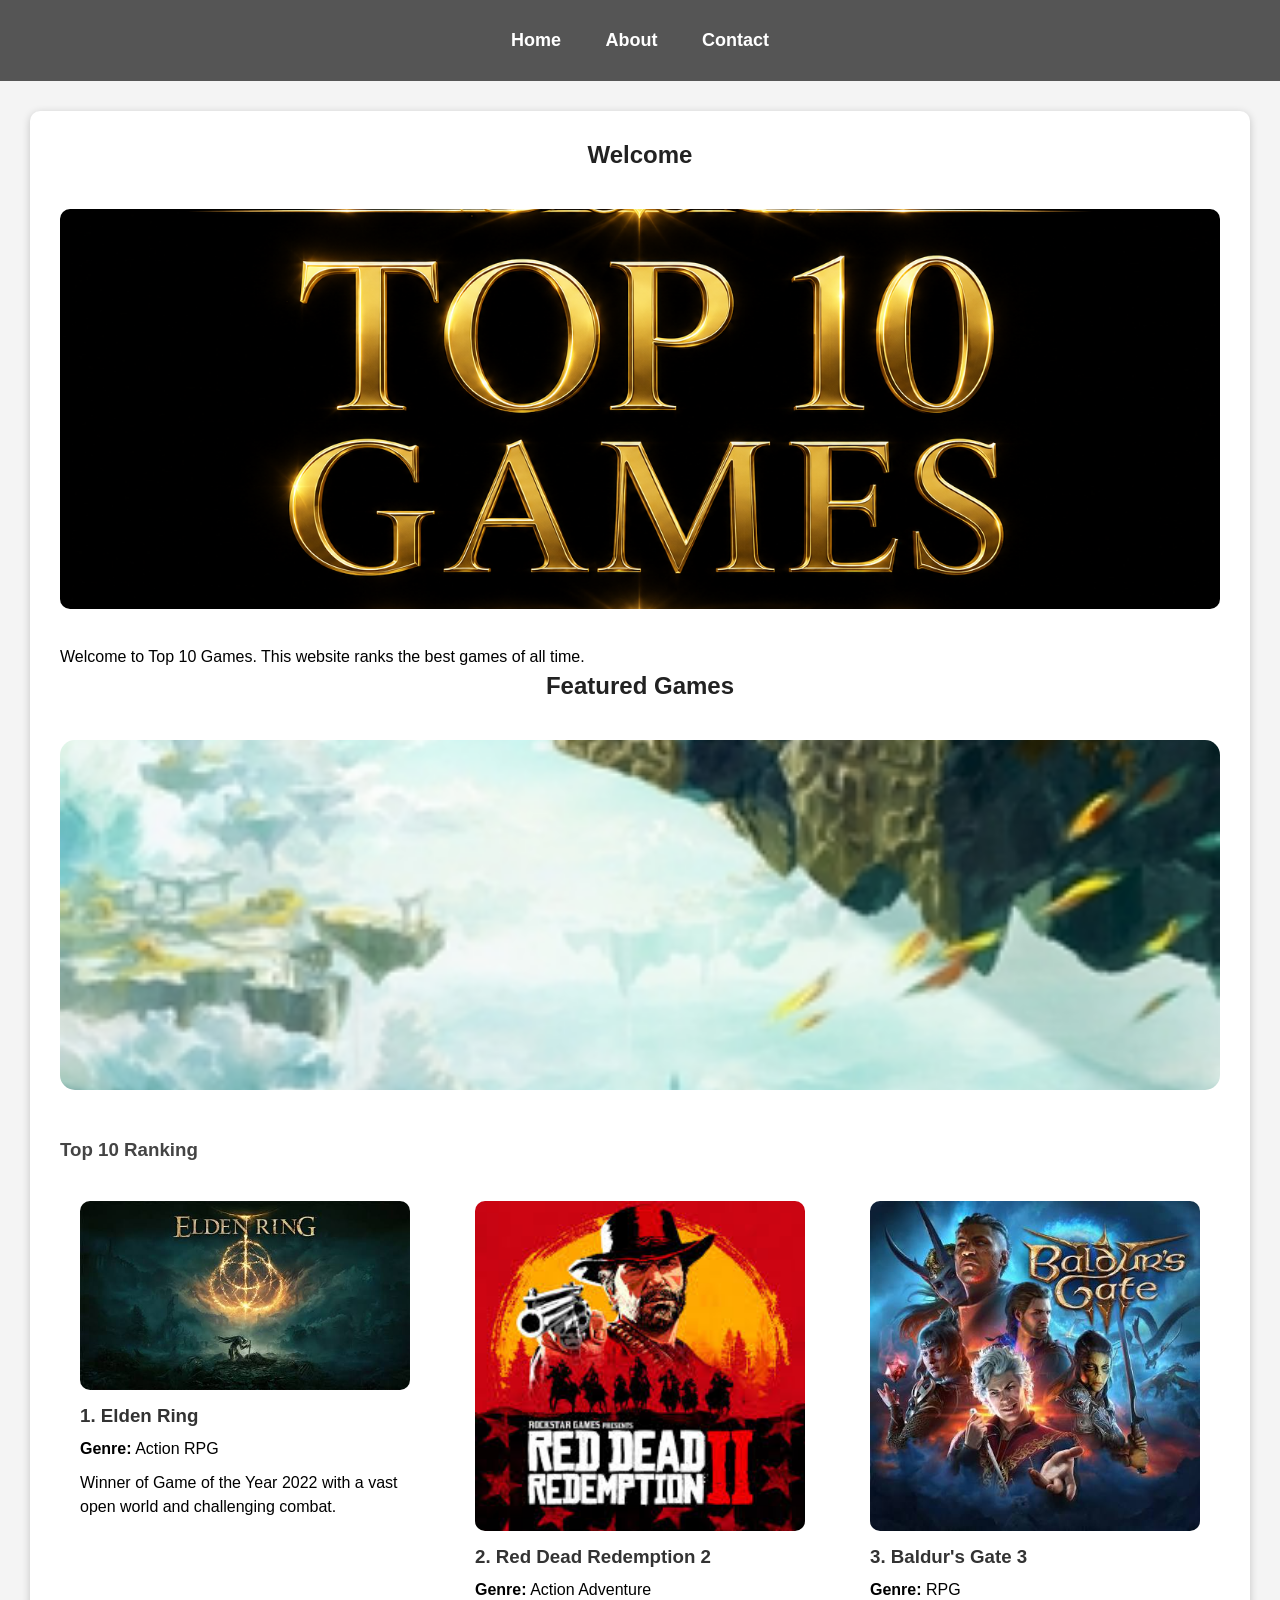
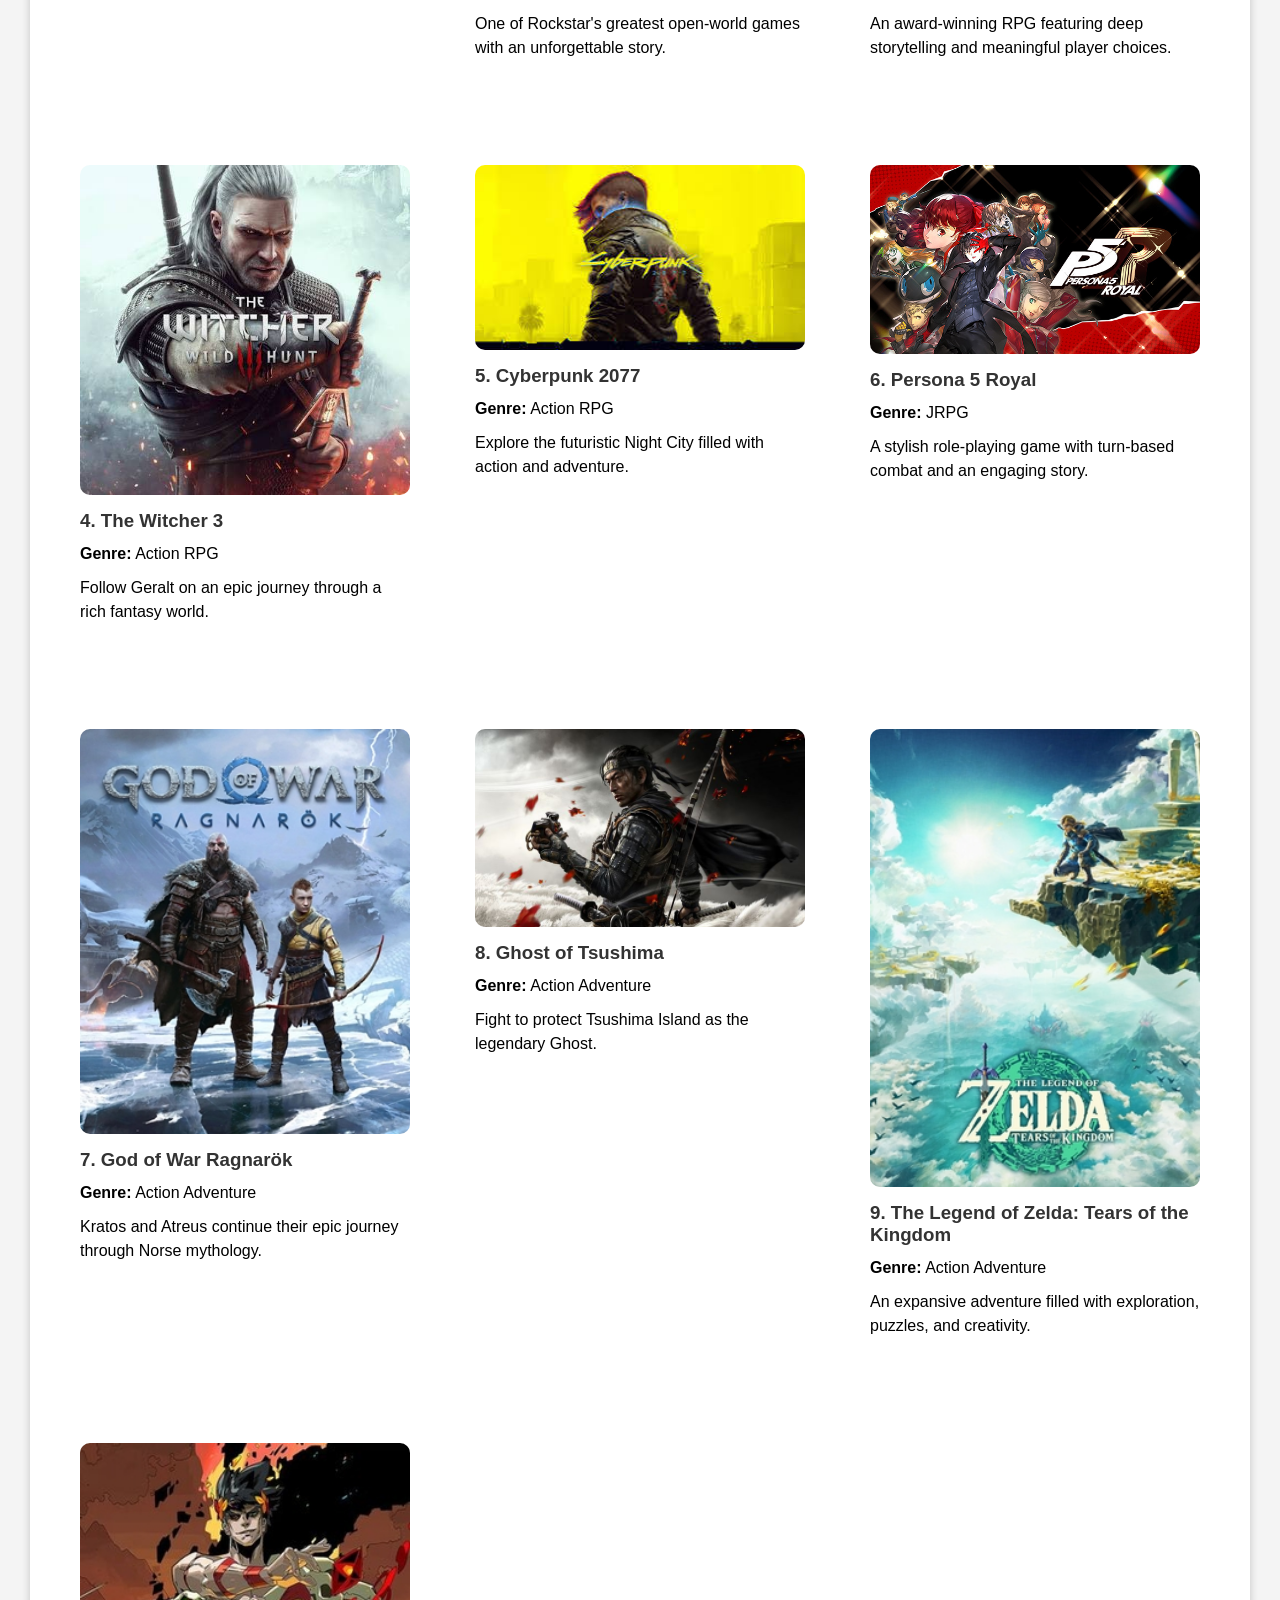
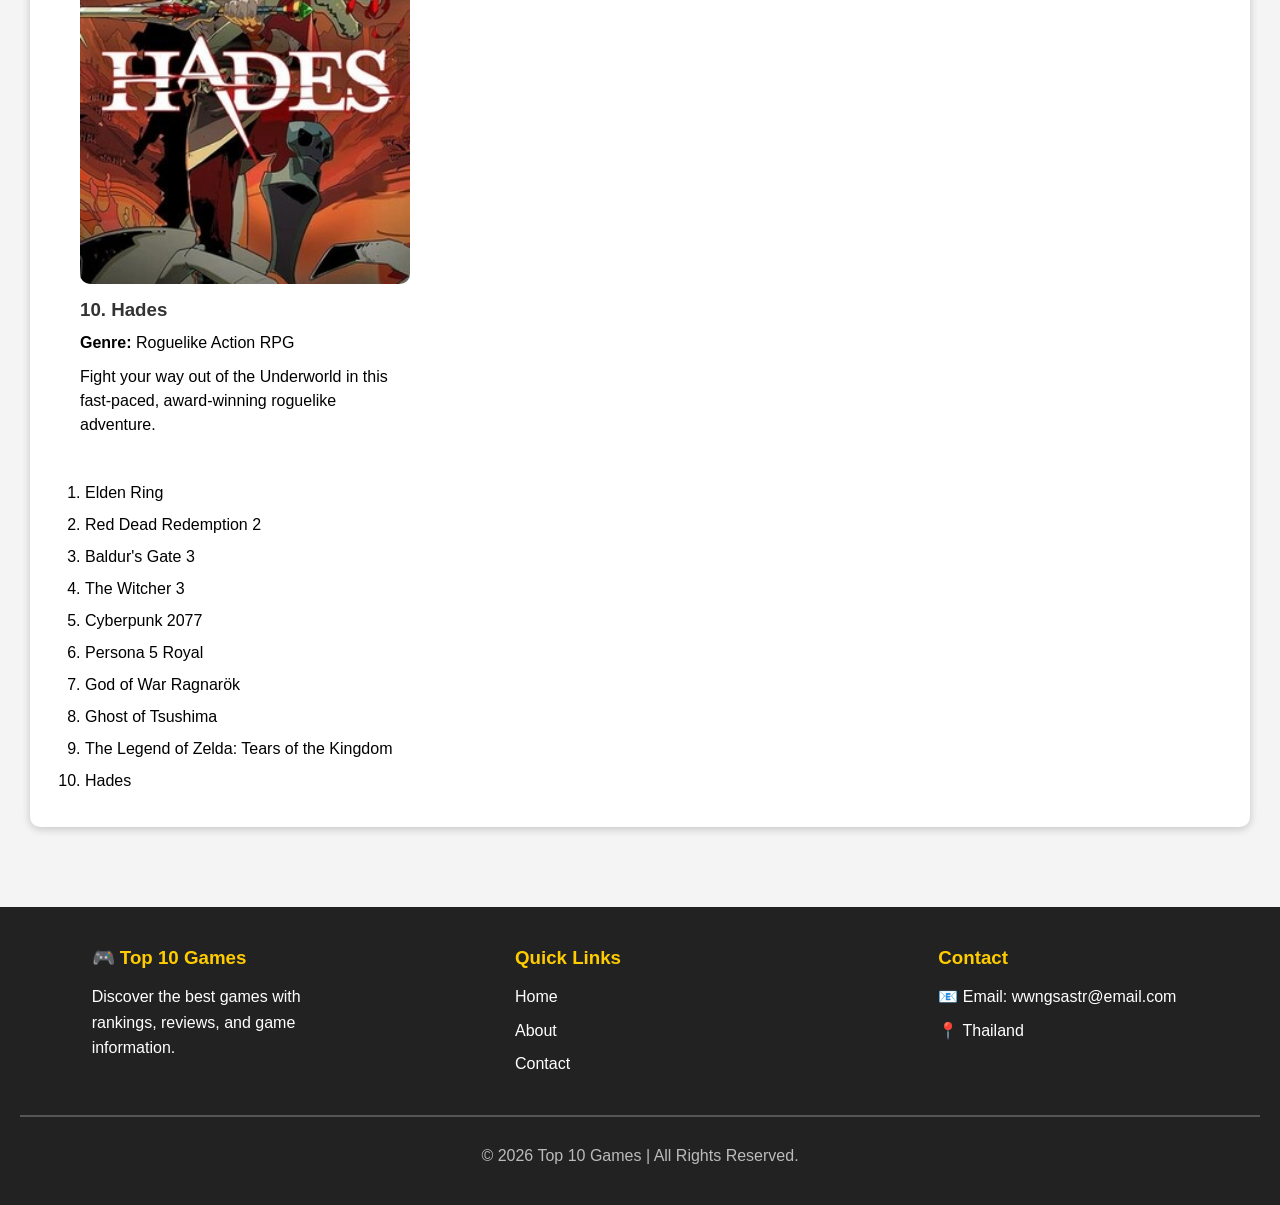
==== index.html @ f438dcbc "first commit" ====
<!DOCTYPE html>
<html lang="en">

<head>
    <meta charset="UTF-8">
    <meta name="viewport" content="width=device-width, initial-scale=1.0">
    <title>Top 10 Games</title>

    <link rel="stylesheet" href="style.css">

</head>

<body>
<body>


    <nav>
<nav>

    <a href="index.html">Home</a>
    <a href="about.html">About</a>
    <a href="contact.html">Contact</a>

</nav>
    </nav>

    <section>

        <article>

    <h2>Welcome</h2>
    
    <img class="banner" src="img/ChatGPT Image Jul 13, 2026, 12_37_21 PM.png" alt="Game Banner">
    <p>
        Welcome to Top 10 Games.
        This website ranks the best games of all time.
    </p>
    <h2>Featured Games</h2>

<div class="slider">

    <img id="slide" src="img/The_Legend_of_Zelda_Tears_of_the_Kingdom_cover.jpg" alt="Featured Game">

</div>
    <h3>Top 10 Ranking</h3>
    <div class="game-container">
        
<a href="eldenring.html" class="card-link">

    <div class="game-card">
    
        <img src="img/Elden Ring.jpg" alt="Elden Ring">

        <h3>1. Elden Ring</h3>

        <p><strong>Genre:</strong> Action RPG</p>

        <p>Winner of Game of the Year 2022 with a vast open world and challenging combat.</p>

    </div>

</a>

<a href="rdr2.html" class="card-link">
    <div class="game-card">
        <img src="img/Red Dead Redemption 2.jpg" alt="Red Dead Redemption 2">

        <h3>2. Red Dead Redemption 2</h3>

        <p><strong>Genre:</strong> Action Adventure</p>

        <p>One of Rockstar's greatest open-world games with an unforgettable story.</p>
    </div>
</a>

<a href="bg3.html" class="card-link">
    <div class="game-card">
        <img src="img/Baldur's Gate 3.jpg" alt="Baldur's Gate 3">

        <h3>3. Baldur's Gate 3</h3>

        <p><strong>Genre:</strong> RPG</p>

        <p>An award-winning RPG featuring deep storytelling and meaningful player choices.</p>
    </div>
</a>

<a href="witcher3.html" class="card-link">
    <div class="game-card">
        <img src="img/The Witcher 3.jpg" alt="The Witcher 3">

        <h3>4. The Witcher 3</h3>

        <p><strong>Genre:</strong> Action RPG</p>

        <p>Follow Geralt on an epic journey through a rich fantasy world.</p>
    </div>
</a>

<a href="cyberpunk2077.html" class="card-link">
    <div class="game-card">
        <img src="img/Cyberpunk 2077.jpg" alt="Cyberpunk 2077">

        <h3>5. Cyberpunk 2077</h3>

        <p><strong>Genre:</strong> Action RPG</p>

        <p>Explore the futuristic Night City filled with action and adventure.</p>
    </div>
</a>

<a href="persona5.html" class="card-link">
    <div class="game-card">
        <img src="img/Persona 5 Royal.jpg" alt="Persona 5 Royal">

        <h3>6. Persona 5 Royal</h3>

        <p><strong>Genre:</strong> JRPG</p>

        <p>A stylish role-playing game with turn-based combat and an engaging story.</p>
    </div>
</a>

<a href="gowr.html" class="card-link">
    <div class="game-card">
        <img src="img/God of War Ragnarok.jpg" alt="God of War Ragnarök">

        <h3>7. God of War Ragnarök</h3>

        <p><strong>Genre:</strong> Action Adventure</p>

        <p>Kratos and Atreus continue their epic journey through Norse mythology.</p>
    </div>
</a>

<a href="ghost.html" class="card-link">
    <div class="game-card">
        <img src="img/Ghost of Tsushima.jpg" alt="Ghost of Tsushima">

        <h3>8. Ghost of Tsushima</h3>

        <p><strong>Genre:</strong> Action Adventure</p>

        <p>Fight to protect Tsushima Island as the legendary Ghost.</p>
    </div>
</a>

<a href="zelda.html" class="card-link">
    <div class="game-card">
        <img src="img/The_Legend_of_Zelda_Tears_of_the_Kingdom_cover.jpg" alt="The Legend of Zelda: Tears of the Kingdom">

        <h3>9. The Legend of Zelda: Tears of the Kingdom</h3>

        <p><strong>Genre:</strong> Action Adventure</p>

        <p>An expansive adventure filled with exploration, puzzles, and creativity.</p>
    </div>
</a>

<a href="hades.html" class="card-link">
    <div class="game-card">
        <img src="img/Hades_cover_art.jpg" alt="Hades">

        <h3>10. Hades</h3>

        <p><strong>Genre:</strong> Roguelike Action RPG</p>

        <p>Fight your way out of the Underworld in this fast-paced, award-winning roguelike adventure.</p>
    </div>
</a>
</div>
<ol>
    <li>Elden Ring</li>
    <li>Red Dead Redemption 2</li>
    <li>Baldur's Gate 3</li>
    <li>The Witcher 3</li>
    <li>Cyberpunk 2077</li>
    <li>Persona 5 Royal</li>
    <li>God of War Ragnarök</li>
    <li>Ghost of Tsushima</li>
    <li>The Legend of Zelda: Tears of the Kingdom</li>
    <li>Hades</li>
</ol>
        </article>

    </section>


<footer>

    <div class="footer-content">

        <div class="footer-section">
            <h3>🎮 Top 10 Games</h3>
            <p>Discover the best games with rankings, reviews, and game information.</p>
        </div>

        <div class="footer-section">
            <h3>Quick Links</h3>
            <p><a href="index.html">Home</a></p>
            <p><a href="about.html">About</a></p>
            <p><a href="contact.html">Contact</a></p>
        </div>

        <div class="footer-section">
            <h3>Contact</h3>
            <p>📧 Email: wwngsastr@email.com</p>
            <p>📍 Thailand</p>
        </div>

    </div>

    <hr>

    <p class="copyright">
        &copy; 2026 Top 10 Games | All Rights Reserved.
    </p>

</footer>
 
<script>

const slides = [

    "img/Cyberpunk 2077.jpg",

    "img/Ghost of Tsushima.jpg",

    "img/The Witcher 3.jpg",

    "img/Elden Ring.jpg"

];

let currentSlide = 0;

setInterval(function(){

    currentSlide++;

    if(currentSlide >= slides.length){

        currentSlide = 0;

    }

    document.getElementById("slide").src = slides[currentSlide];

},5000);

</script>

</body>
</body>

</html>
---- style.css ----
/* รีเซ็ตค่าพื้นฐาน */
*{
    margin:0;
    padding:0;
    box-sizing:border-box;
}

/* ทั้งเว็บไซต์ */
body{
    font-family:Arial, sans-serif;
    background-color:#f4f4f4;
}

/* Header */
header{
    background-color:#111;
    color:white;
    text-align:center;
    padding:30px;
}

header h1{
    font-size:40px;
}

/* Navbar */
nav{
    background-color:#555;
    text-align:center;
    padding:15px;
}

nav a{
    color:white;
    text-decoration:none;
    margin:0 20px;
    font-size:18px;
    font-weight:bold;
}

nav a:hover{
    color:yellow;
}
/* เนื้อหา */
section{
    padding:30px;
}

/* Footer */
footer{
    background:#222;
    color:white;
    margin-top:50px;
    padding:40px 20px;
}
.footer-content{
    display:flex;
    justify-content:space-around;
    align-items:flex-start;
    flex-wrap:wrap;
    gap:30px;
}

.footer-section{
    width:250px;
}

.footer-section h3{
    color:#ffcc00;
    margin-bottom:15px;
}

.footer-section p{
    margin:8px 0;
    line-height:1.6;
}

.footer-section a{
    color:white;
    text-decoration:none;
}

.footer-section a:hover{
    color:#ffcc00;
}

footer hr{
    margin:30px 0;
    border:1px solid #555;
}

.copyright{
    text-align:center;
    color:#bbb;
}
article{
    background-color:white;
    padding:20px;
    border-radius:10px;
}

article img{
    margin:20px 0;
    border-radius:10px;
}

ol{
    margin-left:25px;
    line-height:2;
}
.game-card{
    background: white;
    padding: 20px;
    margin: 20px 0;
    border-radius: 10px;
}

.game-card img{
    width:100%;
    height:250px;
    object-fit:cover;
    border-radius:10px;
    display:block;
}

.game-card h3{
    margin-top: 10px;
}

.game-card p{
    margin-top: 8px;
}
/* Game Card */
game-card{
    background:white;
    padding:20px;
    border-radius:12px;
    box-shadow:0 4px 12px rgba(0,0,0,.2);
    transition:.3s;
}

.game-card:hover{
    transform:translateY(-5px);
}

.game-card img{
    width: 100%;
    max-width: 400px;
    height: auto;
    display: block;
    margin: auto;
    border-radius: 10px;
}

.game-card h3{
    margin-top: 15px;
    color: #333;
}

.game-card p{
    margin-top: 10px;
    line-height: 1.5;
}
.game-container{
    display:grid;
    grid-template-columns:repeat(auto-fit,minmax(300px,1fr));
    gap:25px;
}

@media (max-width:768px){

    .game-container{
        grid-template-columns:1fr;
    }

}
.banner{
    width:100%;
    height:400px;
    object-fit:cover;
    border-radius:10px;
    margin:20px 0;
}
/* About Page */

.about-img{
    width:100%;
    max-width:700px;
    display:block;
    margin:20px auto;
    border-radius:10px;
}

article{
    background:white;
    padding:30px;
    border-radius:10px;
    box-shadow:0 2px 8px rgba(0,0,0,0.2);
}

article h2{
    text-align:center;
    margin-bottom:20px;
    color:#222;
}

article h3{
    margin-top:25px;
    color:#444;
}

article p{
    line-height:1.8;
    margin-top:10px;
}

article ul{
    margin-top:15px;
    margin-left:25px;
    line-height:2;
}
.btn{
    display:inline-block;
    margin-top:15px;
    padding:10px 20px;
    background:#222;
    color:white;
    text-decoration:none;
    border-radius:5px;
    transition:0.3s;
}

.btn:hover{
    background:#ff9800;
}
.card-link{
    text-decoration: none;
    color: inherit;
}

.card-link:hover .game-card{
    transform: translateY(-8px);
    box-shadow: 0 10px 20px rgba(0,0,0,0.3);
}
.card-link{
    text-decoration: none;
    color: inherit;
}

.card-link:hover .game-card{
    transform: translateY(-8px);
    box-shadow: 0 10px 20px rgba(0,0,0,0.3);
}
/* Detail Page */

.game-detail{
    background:white;
    padding:30px;
    border-radius:10px;
    box-shadow:0 5px 15px rgba(0,0,0,.2);
    max-width:1000px;
    margin:auto;
}

.detail-banner{
    width:100%;
    height:500px;
    object-fit:cover;
    border-radius:10px;
}

.detail-info p{
    font-size:18px;
    margin:15px 0;
    line-height:1.8;
}

.detail-info h2{
    font-size:48px;
    margin-bottom:30px;
}


.detail-info p{
    margin:10px 0;
    line-height:1.7;
}
.buy-btn,
.back-btn{
display:inline-block;

    padding:15px 30px;

    font-size:18px;

    font-weight:bold;

    border-radius:8px;

}

.buy-btn{

    background:#28a745;

    color:white;

}

.buy-btn:hover{

    background:#1e7e34;

}

.back-btn{

    background:#444;

    color:white;

    margin-left:10px;

}

.back-btn:hover{

    background:#222;

}
.gallery-container{

    width:100%;

}

.detail-banner{

    width:100%;

    max-width:800px;

    border-radius:10px;

    display:block;

    margin:auto;

}
.thumbnail-container{
    display:flex;
    justify-content:center;
    align-items:center;
    gap:15px;
    margin-top:20px;
    flex-wrap:wrap;
}
.thumbnail-container img{

    width:180px;

    height:100px;

    object-fit:cover;

    border-radius:10px;

}
.description{

    background:#f5f5f5;

    padding:20px;

    border-radius:10px;

    margin-top:20px;

}
.description{
    background:#f5f5f5;
    padding:20px;
    border-radius:10px;
    margin-top:20px;
}
.slider img{

    width:100%;

    height:350px;

    object-fit:cover;

    border-radius:15px;

}
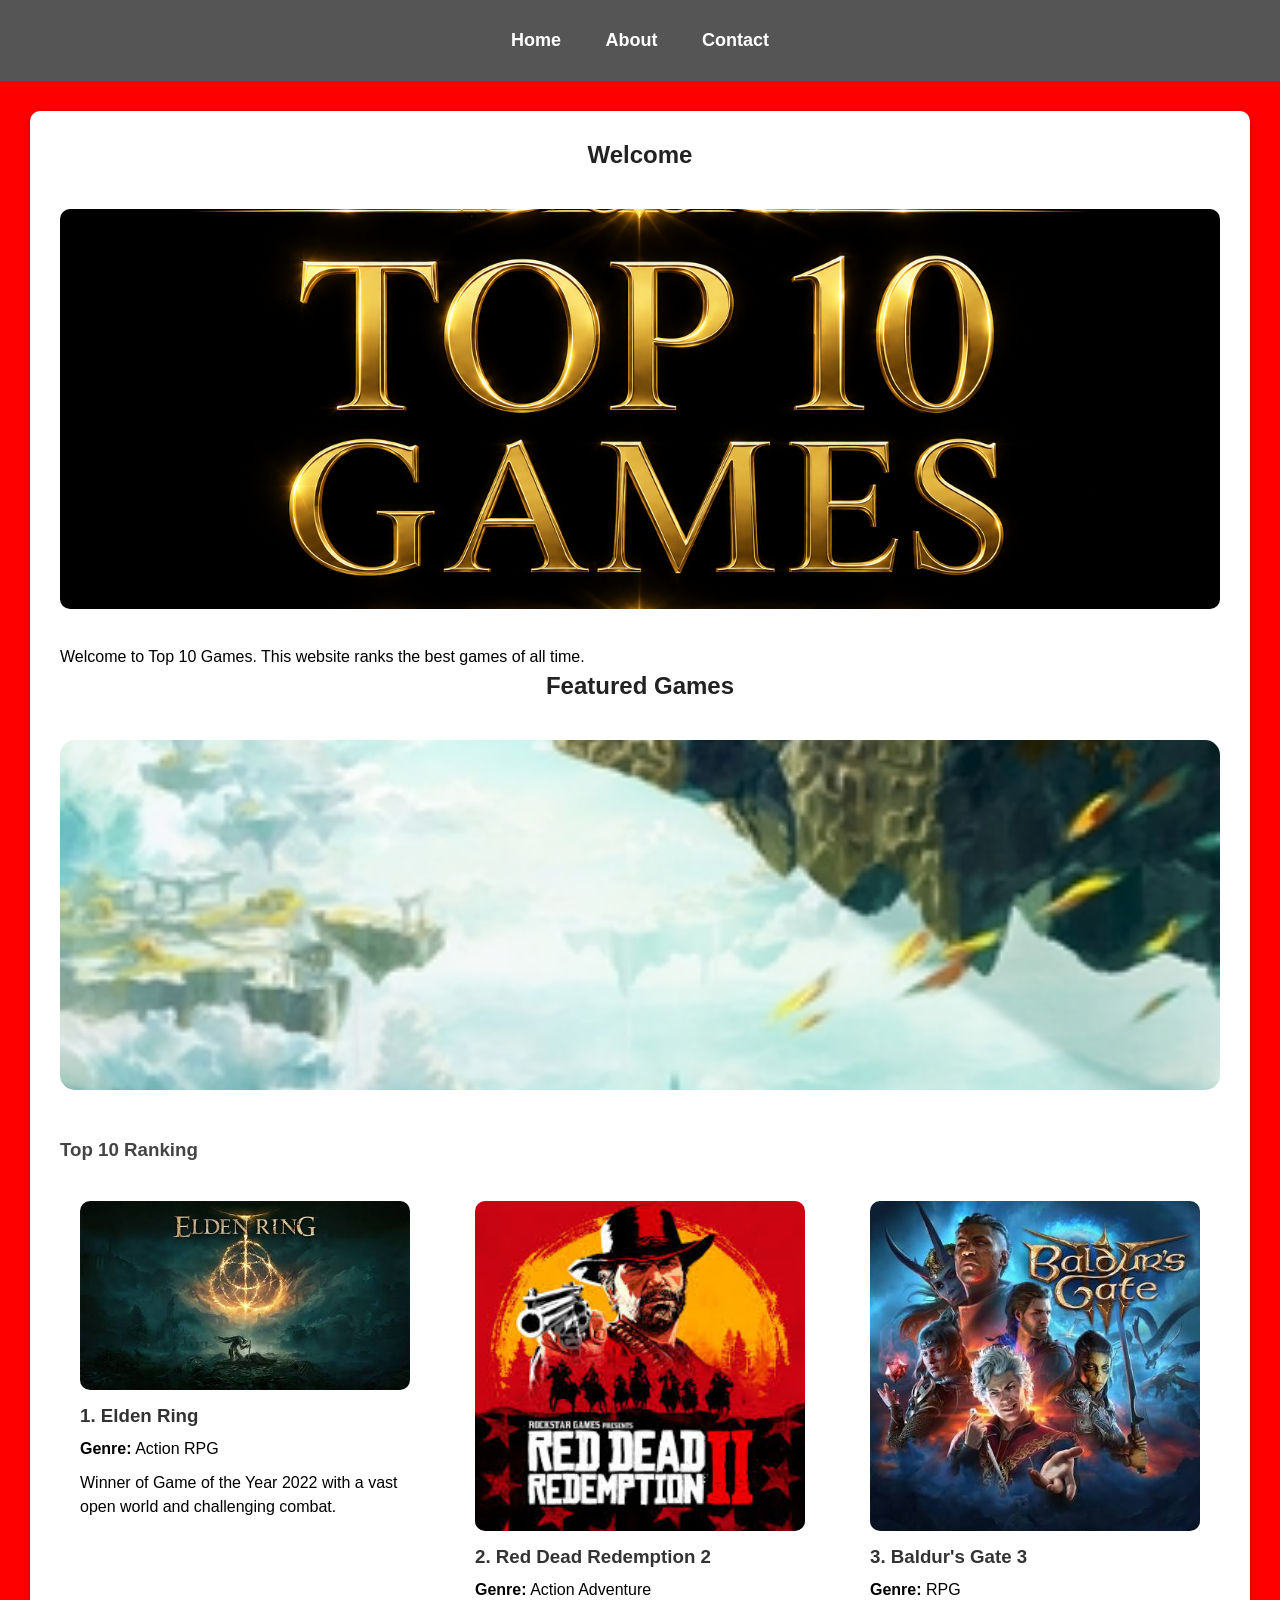
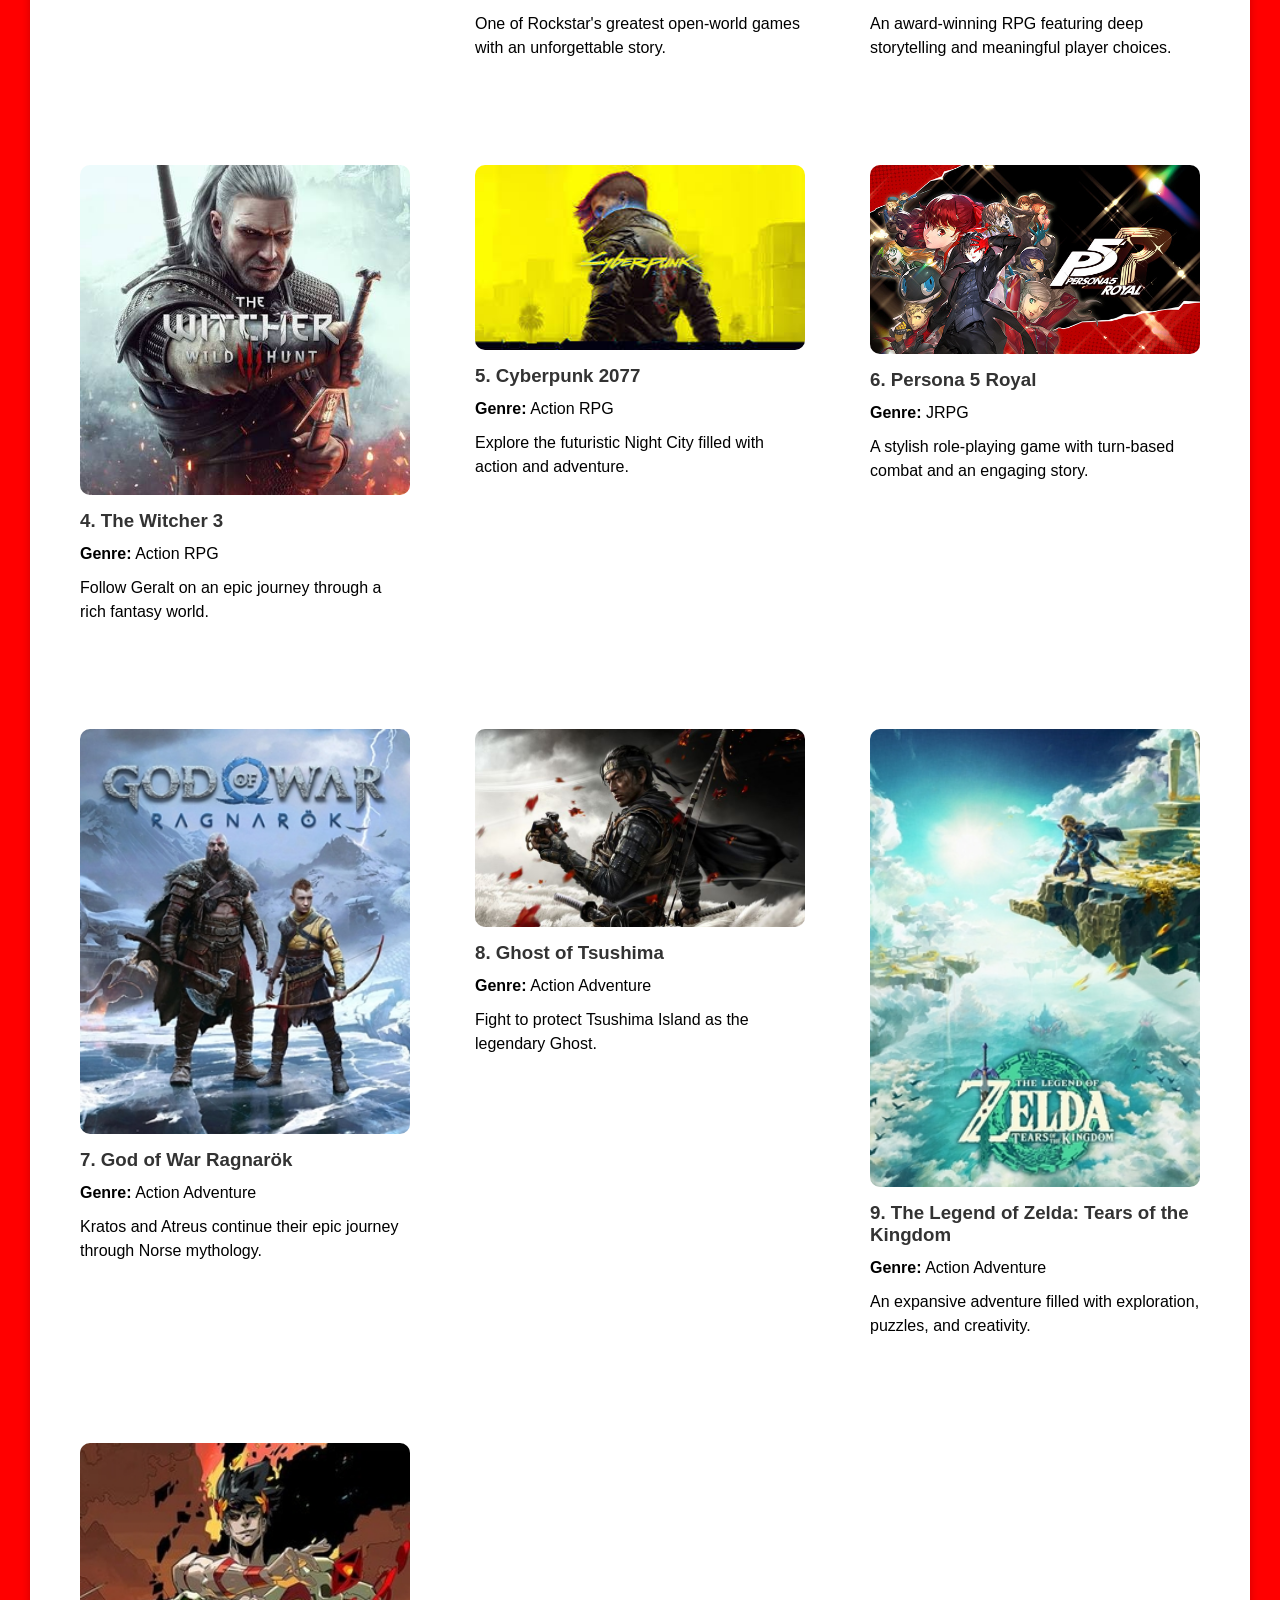
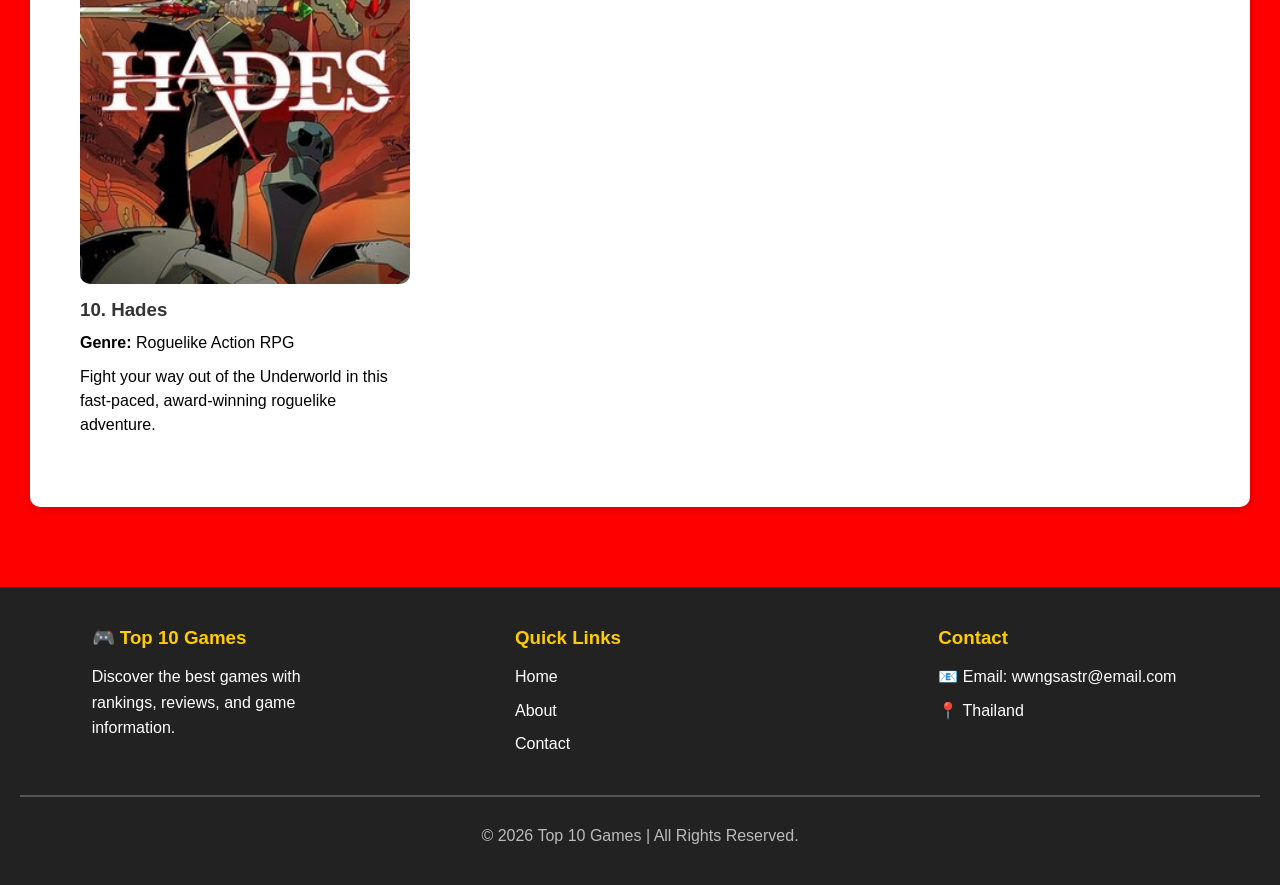
==== commit 75f9d8ad: "index" ====
--- a/index.html
+++ b/index.html
@@ -169,18 +169,7 @@
     </div>
 </a>
 </div>
-<ol>
-    <li>Elden Ring</li>
-    <li>Red Dead Redemption 2</li>
-    <li>Baldur's Gate 3</li>
-    <li>The Witcher 3</li>
-    <li>Cyberpunk 2077</li>
-    <li>Persona 5 Royal</li>
-    <li>God of War Ragnarök</li>
-    <li>Ghost of Tsushima</li>
-    <li>The Legend of Zelda: Tears of the Kingdom</li>
-    <li>Hades</li>
-</ol>
+
         </article>
 
     </section>
--- a/style.css
+++ b/style.css
@@ -8,7 +8,7 @@
 /* ทั้งเว็บไซต์ */
 body{
     font-family:Arial, sans-serif;
-    background-color:#f4f4f4;
+    background-color:#ff0000;
 }
 
 /* Header */
